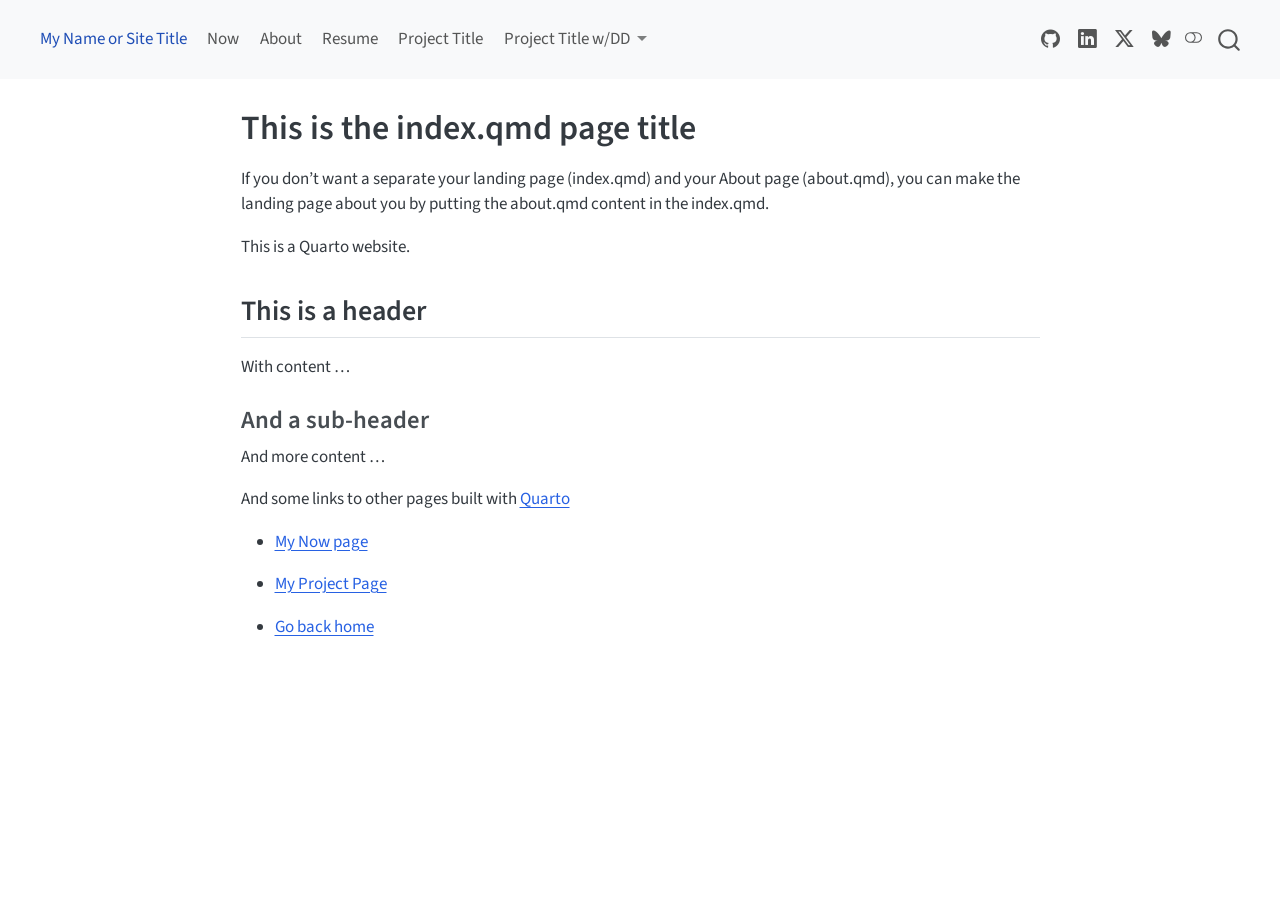
==== docs/index.html @ 88a1ccad "added initial pages" ====
<!DOCTYPE html>
<html xmlns="http://www.w3.org/1999/xhtml" lang="en" xml:lang="en"><head>

<meta charset="utf-8">
<meta name="generator" content="quarto-1.9.37">

<meta name="viewport" content="width=device-width, initial-scale=1.0, user-scalable=yes">


<title>This is the index.qmd page title</title>
<style>
/* Default styles provided by pandoc.
** See https://pandoc.org/MANUAL.html#variables-for-html for config info.
*/
code{white-space: pre-wrap;}
span.smallcaps{font-variant: small-caps;}
div.columns{display: flex; gap: min(4vw, 1.5em);}
div.column{flex: auto; overflow-x: auto;}
div.hanging-indent{margin-left: 1.5em; text-indent: -1.5em;}
ul.task-list{list-style: none;}
ul.task-list li input[type="checkbox"] {
  width: 0.8em;
  margin: 0 0.8em 0.2em -1em; /* quarto-specific, see https://github.com/quarto-dev/quarto-cli/issues/4556 */ 
  vertical-align: middle;
}
</style>


<script src="site_libs/quarto-nav/quarto-nav.js"></script>
<script src="site_libs/quarto-nav/headroom.min.js"></script>
<script src="site_libs/clipboard/clipboard.min.js"></script>
<script src="site_libs/quarto-search/autocomplete.umd.js"></script>
<script src="site_libs/quarto-search/fuse.min.js"></script>
<script src="site_libs/quarto-search/quarto-search.js"></script>
<meta name="quarto:offset" content="./">
<script src="site_libs/quarto-html/quarto.js" type="module"></script>
<script src="site_libs/quarto-html/tabsets/tabsets.js" type="module"></script>
<script src="site_libs/quarto-html/popper.min.js"></script>
<script src="site_libs/quarto-html/tippy.umd.min.js"></script>
<script src="site_libs/quarto-html/anchor.min.js"></script>
<link href="site_libs/quarto-html/tippy.css" rel="stylesheet">
<link href="site_libs/quarto-html/quarto-syntax-highlighting-7f8f88aac4f3542376d5c11b86a4c14d.css" rel="stylesheet" class="quarto-color-scheme" id="quarto-text-highlighting-styles">
<link href="site_libs/quarto-html/quarto-syntax-highlighting-dark-d0ae9245876894da5ac7e18953ecc5cc.css" rel="stylesheet" class="quarto-color-scheme quarto-color-alternate" id="quarto-text-highlighting-styles">
<link href="site_libs/quarto-html/quarto-syntax-highlighting-7f8f88aac4f3542376d5c11b86a4c14d.css" rel="stylesheet" class="quarto-color-scheme-extra" id="quarto-text-highlighting-styles">
<script src="site_libs/bootstrap/bootstrap.min.js"></script>
<link href="site_libs/bootstrap/bootstrap-icons.css" rel="stylesheet">
<link href="site_libs/bootstrap/bootstrap-3bcabbebaf9d300a2465f681428ed06c.min.css" rel="stylesheet" append-hash="true" class="quarto-color-scheme" id="quarto-bootstrap" data-mode="light">
<link href="site_libs/bootstrap/bootstrap-dark-d7677915d5a9eb701ce6c20e749cdb09.min.css" rel="stylesheet" append-hash="true" class="quarto-color-scheme quarto-color-alternate" id="quarto-bootstrap" data-mode="light">
<link href="site_libs/bootstrap/bootstrap-3bcabbebaf9d300a2465f681428ed06c.min.css" rel="stylesheet" append-hash="true" class="quarto-color-scheme-extra" id="quarto-bootstrap" data-mode="light">
<script id="quarto-search-options" type="application/json">{
  "location": "navbar",
  "copy-button": false,
  "collapse-after": 3,
  "panel-placement": "end",
  "type": "overlay",
  "limit": 50,
  "keyboard-shortcut": [
    "f",
    "/",
    "s"
  ],
  "show-item-context": false,
  "language": {
    "search-no-results-text": "No results",
    "search-matching-documents-text": "matching documents",
    "search-copy-link-title": "Copy link to search",
    "search-hide-matches-text": "Hide additional matches",
    "search-more-match-text": "more match in this document",
    "search-more-matches-text": "more matches in this document",
    "search-clear-button-title": "Clear",
    "search-text-placeholder": "",
    "search-detached-cancel-button-title": "Cancel",
    "search-submit-button-title": "Submit",
    "search-label": "Search"
  }
}</script>


</head>

<body class="nav-fixed fullcontent quarto-light"><script id="quarto-html-before-body" type="application/javascript">
    const toggleBodyColorMode = (bsSheetEl) => {
      const mode = bsSheetEl.getAttribute("data-mode");
      const bodyEl = window.document.querySelector("body");
      if (mode === "dark") {
        bodyEl.classList.add("quarto-dark");
        bodyEl.classList.remove("quarto-light");
      } else {
        bodyEl.classList.add("quarto-light");
        bodyEl.classList.remove("quarto-dark");
      }
    }
    const toggleBodyColorPrimary = () => {
      const bsSheetEl = window.document.querySelector("link#quarto-bootstrap:not([rel=disabled-stylesheet])");
      if (bsSheetEl) {
        toggleBodyColorMode(bsSheetEl);
      }
    }
    const setColorSchemeToggle = (alternate) => {
      const toggles = window.document.querySelectorAll('.quarto-color-scheme-toggle');
      for (let i=0; i < toggles.length; i++) {
        const toggle = toggles[i];
        if (toggle) {
          if (alternate) {
            toggle.classList.add("alternate");
          } else {
            toggle.classList.remove("alternate");
          }
        }
      }
    };
    const toggleColorMode = (alternate) => {
      // Switch the stylesheets
      const primaryStylesheets = window.document.querySelectorAll('link.quarto-color-scheme:not(.quarto-color-alternate)');
      const alternateStylesheets = window.document.querySelectorAll('link.quarto-color-scheme.quarto-color-alternate');
      manageTransitions('#quarto-margin-sidebar .nav-link', false);
      if (alternate) {
        // note: dark is layered on light, we don't disable primary!
        enableStylesheet(alternateStylesheets);
        for (const sheetNode of alternateStylesheets) {
          if (sheetNode.id === "quarto-bootstrap") {
            toggleBodyColorMode(sheetNode);
          }
        }
      } else {
        disableStylesheet(alternateStylesheets);
        enableStylesheet(primaryStylesheets)
        toggleBodyColorPrimary();
      }
      manageTransitions('#quarto-margin-sidebar .nav-link', true);
      // Switch the toggles
      setColorSchemeToggle(alternate)
      // Hack to workaround the fact that safari doesn't
      // properly recolor the scrollbar when toggling (#1455)
      if (navigator.userAgent.indexOf('Safari') > 0 && navigator.userAgent.indexOf('Chrome') == -1) {
        manageTransitions("body", false);
        window.scrollTo(0, 1);
        setTimeout(() => {
          window.scrollTo(0, 0);
          manageTransitions("body", true);
        }, 40);
      }
    }
    const disableStylesheet = (stylesheets) => {
      for (let i=0; i < stylesheets.length; i++) {
        const stylesheet = stylesheets[i];
        stylesheet.rel = 'disabled-stylesheet';
      }
    }
    const enableStylesheet = (stylesheets) => {
      for (let i=0; i < stylesheets.length; i++) {
        const stylesheet = stylesheets[i];
        if(stylesheet.rel !== 'stylesheet') { // for Chrome, which will still FOUC without this check
          stylesheet.rel = 'stylesheet';
        }
      }
    }
    const manageTransitions = (selector, allowTransitions) => {
      const els = window.document.querySelectorAll(selector);
      for (let i=0; i < els.length; i++) {
        const el = els[i];
        if (allowTransitions) {
          el.classList.remove('notransition');
        } else {
          el.classList.add('notransition');
        }
      }
    }
    const isFileUrl = () => {
      return window.location.protocol === 'file:';
    }
    const hasAlternateSentinel = () => {
      let styleSentinel = getColorSchemeSentinel();
      if (styleSentinel !== null) {
        return styleSentinel === "alternate";
      } else {
        return false;
      }
    }
    const setStyleSentinel = (alternate) => {
      const value = alternate ? "alternate" : "default";
      if (!isFileUrl()) {
        window.localStorage.setItem("quarto-color-scheme", value);
      } else {
        localAlternateSentinel = value;
      }
    }
    const getColorSchemeSentinel = () => {
      if (!isFileUrl()) {
        const storageValue = window.localStorage.getItem("quarto-color-scheme");
        return storageValue != null ? storageValue : localAlternateSentinel;
      } else {
        return localAlternateSentinel;
      }
    }
    const toggleGiscusIfUsed = (isAlternate, darkModeDefault) => {
      const baseTheme = document.querySelector('#giscus-base-theme')?.value ?? 'light';
      const alternateTheme = document.querySelector('#giscus-alt-theme')?.value ?? 'dark';
      let newTheme = '';
      if(authorPrefersDark) {
        newTheme = isAlternate ? baseTheme : alternateTheme;
      } else {
        newTheme = isAlternate ? alternateTheme : baseTheme;
      }
      const changeGiscusTheme = () => {
        // From: https://github.com/giscus/giscus/issues/336
        const sendMessage = (message) => {
          const iframe = document.querySelector('iframe.giscus-frame');
          if (!iframe) return;
          iframe.contentWindow.postMessage({ giscus: message }, 'https://giscus.app');
        }
        sendMessage({
          setConfig: {
            theme: newTheme
          }
        });
      }
      const isGiscussLoaded = window.document.querySelector('iframe.giscus-frame') !== null;
      if (isGiscussLoaded) {
        changeGiscusTheme();
      }
    };
    const authorPrefersDark = false;
    const darkModeDefault = authorPrefersDark;
      document.querySelector('link#quarto-text-highlighting-styles.quarto-color-scheme-extra').rel = 'disabled-stylesheet';
      document.querySelector('link#quarto-bootstrap.quarto-color-scheme-extra').rel = 'disabled-stylesheet';
    let localAlternateSentinel = darkModeDefault ? 'alternate' : 'default';
    // Dark / light mode switch
    window.quartoToggleColorScheme = () => {
      // Read the current dark / light value
      let toAlternate = !hasAlternateSentinel();
      toggleColorMode(toAlternate);
      setStyleSentinel(toAlternate);
      toggleGiscusIfUsed(toAlternate, darkModeDefault);
      window.dispatchEvent(new Event('resize'));
    };
    // Switch to dark mode if need be
    if (hasAlternateSentinel()) {
      toggleColorMode(true);
    } else {
      toggleColorMode(false);
    }
  </script>

<div id="quarto-search-results"></div>
  <header id="quarto-header" class="headroom fixed-top">
    <nav class="navbar navbar-expand-lg " data-bs-theme="dark">
      <div class="navbar-container container-fluid">
            <div id="quarto-search" class="" title="Search"></div>
          <button class="navbar-toggler" type="button" data-bs-toggle="collapse" data-bs-target="#navbarCollapse" aria-controls="navbarCollapse" role="menu" aria-expanded="false" aria-label="Toggle navigation" onclick="if (window.quartoToggleHeadroom) { window.quartoToggleHeadroom(); }">
  <span class="navbar-toggler-icon"></span>
</button>
          <div class="collapse navbar-collapse" id="navbarCollapse">
            <ul class="navbar-nav navbar-nav-scroll me-auto">
  <li class="nav-item">
    <a class="nav-link active" href="./index.html" aria-current="page"> 
<span class="menu-text">My Name or Site Title</span></a>
  </li>  
  <li class="nav-item">
    <a class="nav-link" href="./now.html"> 
<span class="menu-text">Now</span></a>
  </li>  
  <li class="nav-item">
    <a class="nav-link" href="./about.html"> 
<span class="menu-text">About</span></a>
  </li>  
  <li class="nav-item">
    <a class="nav-link" href="./files/resume.pdf"> 
<span class="menu-text">Resume</span></a>
  </li>  
  <li class="nav-item">
    <a class="nav-link" href="./pages/project/index.html"> 
<span class="menu-text">Project Title</span></a>
  </li>  
  <li class="nav-item dropdown ">
    <a class="nav-link dropdown-toggle" href="#" id="nav-menu-project-title-wdd" role="link" data-bs-toggle="dropdown" aria-expanded="false">
 <span class="menu-text">Project Title w/DD</span>
    </a>
    <ul class="dropdown-menu" aria-labelledby="nav-menu-project-title-wdd">    
        <li>
    <a class="dropdown-item" href="./pages/project/page01.html">
 <span class="dropdown-text">This is the pages/page01.qmd title</span></a>
  </li>  
    </ul>
  </li>
</ul>
            <ul class="navbar-nav navbar-nav-scroll ms-auto">
  <li class="nav-item compact">
    <a class="nav-link" href="https://mygithub.com/"> <i class="bi bi-github" role="img">
</i> 
<span class="menu-text"></span></a>
  </li>  
  <li class="nav-item compact">
    <a class="nav-link" href="https://www.linkedin.com/school/claremont-mckenna-college/posts/?feedView=all"> <i class="bi bi-linkedin" role="img">
</i> 
<span class="menu-text"></span></a>
  </li>  
  <li class="nav-item compact">
    <a class="nav-link" href="https://x.com/CMCnews"> <i class="bi bi-twitter-x" role="img">
</i> 
<span class="menu-text"></span></a>
  </li>  
  <li class="nav-item compact">
    <a class="nav-link" href="https://bsky.app/profile/cmc.edu"> <i class="bi bi-bluesky" role="img">
</i> 
<span class="menu-text"></span></a>
  </li>  
</ul>
          </div> <!-- /navcollapse -->
            <div class="quarto-navbar-tools">
  <a href="" class="quarto-color-scheme-toggle quarto-navigation-tool  px-1" onclick="window.quartoToggleColorScheme(); return false;" title="Toggle dark mode"><i class="bi"></i></a>
</div>
      </div> <!-- /container-fluid -->
    </nav>
</header>
<!-- content -->
<div id="quarto-content" class="quarto-container page-columns page-rows-contents page-layout-article page-navbar">
<!-- sidebar -->
<!-- margin-sidebar -->
    
<!-- main -->
<main class="content" id="quarto-document-content">


<header id="title-block-header" class="quarto-title-block default">
<div class="quarto-title">
<h1 class="title">This is the index.qmd page title</h1>
</div>



<div class="quarto-title-meta">

    
  
    
  </div>
  


</header>


<p>If you don’t want a separate your landing page (index.qmd) and your About page (about.qmd), you can make the landing page about you by putting the about.qmd content in the index.qmd.</p>
<p>This is a Quarto website.</p>
<section id="this-is-a-header" class="level2">
<h2 class="anchored" data-anchor-id="this-is-a-header">This is a header</h2>
<p>With content …</p>
<section id="and-a-sub-header" class="level3">
<h3 class="anchored" data-anchor-id="and-a-sub-header">And a sub-header</h3>
<p>And more content …</p>
<p>And some links to other pages built with <a href="https://quarto.org/">Quarto</a></p>
<ul>
<li><p><a href="./now.html">My Now page</a></p></li>
<li><p><a href="./pages/project/index.html">My Project Page</a></p></li>
<li><p><a href="./index.html">Go back home</a></p></li>
</ul>


</section>
</section>

</main> <!-- /main -->
<script id="quarto-html-after-body" type="application/javascript">
  window.document.addEventListener("DOMContentLoaded", function (event) {
    // Ensure there is a toggle, if there isn't float one in the top right
    if (window.document.querySelector('.quarto-color-scheme-toggle') === null) {
      const a = window.document.createElement('a');
      a.classList.add('top-right');
      a.classList.add('quarto-color-scheme-toggle');
      a.href = "";
      a.onclick = function() { try { window.quartoToggleColorScheme(); } catch {} return false; };
      const i = window.document.createElement("i");
      i.classList.add('bi');
      a.appendChild(i);
      window.document.body.appendChild(a);
    }
    setColorSchemeToggle(hasAlternateSentinel())
    const icon = "";
    const anchorJS = new window.AnchorJS();
    anchorJS.options = {
      placement: 'right',
      icon: icon
    };
    anchorJS.add('.anchored');
    const isCodeAnnotation = (el) => {
      for (const clz of el.classList) {
        if (clz.startsWith('code-annotation-')) {                     
          return true;
        }
      }
      return false;
    }
    const onCopySuccess = function(e) {
      // button target
      const button = e.trigger;
      // don't keep focus
      button.blur();
      // flash "checked"
      button.classList.add('code-copy-button-checked');
      var currentTitle = button.getAttribute("title");
      button.setAttribute("title", "Copied!");
      let tooltip;
      if (window.bootstrap) {
        button.setAttribute("data-bs-toggle", "tooltip");
        button.setAttribute("data-bs-placement", "left");
        button.setAttribute("data-bs-title", "Copied!");
        tooltip = new bootstrap.Tooltip(button, 
          { trigger: "manual", 
            customClass: "code-copy-button-tooltip",
            offset: [0, -8]});
        tooltip.show();    
      }
      setTimeout(function() {
        if (tooltip) {
          tooltip.hide();
          button.removeAttribute("data-bs-title");
          button.removeAttribute("data-bs-toggle");
          button.removeAttribute("data-bs-placement");
        }
        button.setAttribute("title", currentTitle);
        button.classList.remove('code-copy-button-checked');
      }, 1000);
      // clear code selection
      e.clearSelection();
    }
    const getTextToCopy = function(trigger) {
      const outerScaffold = trigger.parentElement.cloneNode(true);
      const codeEl = outerScaffold.querySelector('code');
      for (const childEl of codeEl.children) {
        if (isCodeAnnotation(childEl)) {
          childEl.remove();
        }
      }
      return codeEl.innerText;
    }
    const clipboard = new window.ClipboardJS('.code-copy-button:not([data-in-quarto-modal])', {
      text: getTextToCopy
    });
    clipboard.on('success', onCopySuccess);
    if (window.document.getElementById('quarto-embedded-source-code-modal')) {
      const clipboardModal = new window.ClipboardJS('.code-copy-button[data-in-quarto-modal]', {
        text: getTextToCopy,
        container: window.document.getElementById('quarto-embedded-source-code-modal')
      });
      clipboardModal.on('success', onCopySuccess);
    }
      var localhostRegex = new RegExp(/^(?:http|https):\/\/localhost\:?[0-9]*\//);
      var mailtoRegex = new RegExp(/^mailto:/);
        var filterRegex = new RegExp('/' + window.location.host + '/');
      var isInternal = (href) => {
          return filterRegex.test(href) || localhostRegex.test(href) || mailtoRegex.test(href);
      }
      // Inspect non-navigation links and adorn them if external
     var links = window.document.querySelectorAll('a[href]:not(.nav-link):not(.navbar-brand):not(.toc-action):not(.sidebar-link):not(.sidebar-item-toggle):not(.pagination-link):not(.no-external):not([aria-hidden]):not(.dropdown-item):not(.quarto-navigation-tool):not(.about-link)');
      for (var i=0; i<links.length; i++) {
        const link = links[i];
        if (!isInternal(link.href)) {
          // undo the damage that might have been done by quarto-nav.js in the case of
          // links that we want to consider external
          if (link.dataset.originalHref !== undefined) {
            link.href = link.dataset.originalHref;
          }
        }
      }
    function tippyHover(el, contentFn, onTriggerFn, onUntriggerFn) {
      const config = {
        allowHTML: true,
        maxWidth: 500,
        delay: 100,
        arrow: false,
        appendTo: function(el) {
            return el.parentElement;
        },
        interactive: true,
        interactiveBorder: 10,
        theme: 'quarto',
        placement: 'bottom-start',
      };
      if (contentFn) {
        config.content = contentFn;
      }
      if (onTriggerFn) {
        config.onTrigger = onTriggerFn;
      }
      if (onUntriggerFn) {
        config.onUntrigger = onUntriggerFn;
      }
      window.tippy(el, config); 
    }
    const noterefs = window.document.querySelectorAll('a[role="doc-noteref"]');
    for (var i=0; i<noterefs.length; i++) {
      const ref = noterefs[i];
      tippyHover(ref, function() {
        // use id or data attribute instead here
        let href = ref.getAttribute('data-footnote-href') || ref.getAttribute('href');
        try { href = new URL(href).hash; } catch {}
        const id = href.replace(/^#\/?/, "");
        const note = window.document.getElementById(id);
        if (note) {
          return note.innerHTML;
        } else {
          return "";
        }
      });
    }
    const xrefs = window.document.querySelectorAll('a.quarto-xref');
    const processXRef = (id, note) => {
      // Strip column container classes
      const stripColumnClz = (el) => {
        el.classList.remove("page-full", "page-columns");
        if (el.children) {
          for (const child of el.children) {
            stripColumnClz(child);
          }
        }
      }
      stripColumnClz(note)
      if (id === null || id.startsWith('sec-')) {
        // Special case sections, only their first couple elements
        const container = document.createElement("div");
        if (note.children && note.children.length > 2) {
          container.appendChild(note.children[0].cloneNode(true));
          for (let i = 1; i < note.children.length; i++) {
            const child = note.children[i];
            if (child.tagName === "P" && child.innerText === "") {
              continue;
            } else {
              container.appendChild(child.cloneNode(true));
              break;
            }
          }
          if (window.Quarto?.typesetMath) {
            window.Quarto.typesetMath(container);
          }
          return container.innerHTML
        } else {
          if (window.Quarto?.typesetMath) {
            window.Quarto.typesetMath(note);
          }
          return note.innerHTML;
        }
      } else {
        // Remove any anchor links if they are present
        const anchorLink = note.querySelector('a.anchorjs-link');
        if (anchorLink) {
          anchorLink.remove();
        }
        if (window.Quarto?.typesetMath) {
          window.Quarto.typesetMath(note);
        }
        if (note.classList.contains("callout")) {
          return note.outerHTML;
        } else {
          return note.innerHTML;
        }
      }
    }
    for (var i=0; i<xrefs.length; i++) {
      const xref = xrefs[i];
      tippyHover(xref, undefined, function(instance) {
        instance.disable();
        let url = xref.getAttribute('href');
        let hash = undefined; 
        if (url.startsWith('#')) {
          hash = url;
        } else {
          try { hash = new URL(url).hash; } catch {}
        }
        if (hash) {
          const id = hash.replace(/^#\/?/, "");
          const note = window.document.getElementById(id);
          if (note !== null) {
            try {
              const html = processXRef(id, note.cloneNode(true));
              instance.setContent(html);
            } finally {
              instance.enable();
              instance.show();
            }
          } else {
            // See if we can fetch this
            fetch(url.split('#')[0])
            .then(res => res.text())
            .then(html => {
              const parser = new DOMParser();
              const htmlDoc = parser.parseFromString(html, "text/html");
              const note = htmlDoc.getElementById(id);
              if (note !== null) {
                const html = processXRef(id, note);
                instance.setContent(html);
              } 
            }).finally(() => {
              instance.enable();
              instance.show();
            });
          }
        } else {
          // See if we can fetch a full url (with no hash to target)
          // This is a special case and we should probably do some content thinning / targeting
          fetch(url)
          .then(res => res.text())
          .then(html => {
            const parser = new DOMParser();
            const htmlDoc = parser.parseFromString(html, "text/html");
            const note = htmlDoc.querySelector('main.content');
            if (note !== null) {
              // This should only happen for chapter cross references
              // (since there is no id in the URL)
              // remove the first header
              if (note.children.length > 0 && note.children[0].tagName === "HEADER") {
                note.children[0].remove();
              }
              const html = processXRef(null, note);
              instance.setContent(html);
            } 
          }).finally(() => {
            instance.enable();
            instance.show();
          });
        }
      }, function(instance) {
      });
    }
        let selectedAnnoteEl;
        const selectorForAnnotation = ( cell, annotation) => {
          let cellAttr = 'data-code-cell="' + cell + '"';
          let lineAttr = 'data-code-annotation="' +  annotation + '"';
          const selector = 'span[' + cellAttr + '][' + lineAttr + ']';
          return selector;
        }
        const selectCodeLines = (annoteEl) => {
          const doc = window.document;
          const targetCell = annoteEl.getAttribute("data-target-cell");
          const targetAnnotation = annoteEl.getAttribute("data-target-annotation");
          const annoteSpan = window.document.querySelector(selectorForAnnotation(targetCell, targetAnnotation));
          const lines = annoteSpan.getAttribute("data-code-lines").split(",");
          const lineIds = lines.map((line) => {
            return targetCell + "-" + line;
          })
          let top = null;
          let height = null;
          let parent = null;
          if (lineIds.length > 0) {
              //compute the position of the single el (top and bottom and make a div)
              const el = window.document.getElementById(lineIds[0]);
              top = el.offsetTop;
              height = el.offsetHeight;
              parent = el.parentElement.parentElement;
            if (lineIds.length > 1) {
              const lastEl = window.document.getElementById(lineIds[lineIds.length - 1]);
              const bottom = lastEl.offsetTop + lastEl.offsetHeight;
              height = bottom - top;
            }
            if (top !== null && height !== null && parent !== null) {
              // cook up a div (if necessary) and position it 
              let div = window.document.getElementById("code-annotation-line-highlight");
              if (div === null) {
                div = window.document.createElement("div");
                div.setAttribute("id", "code-annotation-line-highlight");
                div.style.position = 'absolute';
                parent.appendChild(div);
              }
              div.style.top = top - 2 + "px";
              div.style.height = height + 4 + "px";
              div.style.left = 0;
              let gutterDiv = window.document.getElementById("code-annotation-line-highlight-gutter");
              if (gutterDiv === null) {
                gutterDiv = window.document.createElement("div");
                gutterDiv.setAttribute("id", "code-annotation-line-highlight-gutter");
                gutterDiv.style.position = 'absolute';
                const codeCell = window.document.getElementById(targetCell);
                const gutter = codeCell.querySelector('.code-annotation-gutter');
                gutter.appendChild(gutterDiv);
              }
              gutterDiv.style.top = top - 2 + "px";
              gutterDiv.style.height = height + 4 + "px";
            }
            selectedAnnoteEl = annoteEl;
          }
        };
        const unselectCodeLines = () => {
          const elementsIds = ["code-annotation-line-highlight", "code-annotation-line-highlight-gutter"];
          elementsIds.forEach((elId) => {
            const div = window.document.getElementById(elId);
            if (div) {
              div.remove();
            }
          });
          selectedAnnoteEl = undefined;
        };
          // Handle positioning of the toggle
      window.addEventListener(
        "resize",
        throttle(() => {
          elRect = undefined;
          if (selectedAnnoteEl) {
            selectCodeLines(selectedAnnoteEl);
          }
        }, 10)
      );
      function throttle(fn, ms) {
      let throttle = false;
      let timer;
        return (...args) => {
          if(!throttle) { // first call gets through
              fn.apply(this, args);
              throttle = true;
          } else { // all the others get throttled
              if(timer) clearTimeout(timer); // cancel #2
              timer = setTimeout(() => {
                fn.apply(this, args);
                timer = throttle = false;
              }, ms);
          }
        };
      }
        // Attach click handler to the DT
        const annoteDls = window.document.querySelectorAll('dt[data-target-cell]');
        for (const annoteDlNode of annoteDls) {
          annoteDlNode.addEventListener('click', (event) => {
            const clickedEl = event.target;
            if (clickedEl !== selectedAnnoteEl) {
              unselectCodeLines();
              const activeEl = window.document.querySelector('dt[data-target-cell].code-annotation-active');
              if (activeEl) {
                activeEl.classList.remove('code-annotation-active');
              }
              selectCodeLines(clickedEl);
              clickedEl.classList.add('code-annotation-active');
            } else {
              // Unselect the line
              unselectCodeLines();
              clickedEl.classList.remove('code-annotation-active');
            }
          });
        }
    const findCites = (el) => {
      const parentEl = el.parentElement;
      if (parentEl) {
        const cites = parentEl.dataset.cites;
        if (cites) {
          return {
            el,
            cites: cites.split(' ')
          };
        } else {
          return findCites(el.parentElement)
        }
      } else {
        return undefined;
      }
    };
    var bibliorefs = window.document.querySelectorAll('a[role="doc-biblioref"]');
    for (var i=0; i<bibliorefs.length; i++) {
      const ref = bibliorefs[i];
      const citeInfo = findCites(ref);
      if (citeInfo) {
        tippyHover(citeInfo.el, function() {
          var popup = window.document.createElement('div');
          citeInfo.cites.forEach(function(cite) {
            var citeDiv = window.document.createElement('div');
            citeDiv.classList.add('hanging-indent');
            citeDiv.classList.add('csl-entry');
            var biblioDiv = window.document.getElementById('ref-' + cite);
            if (biblioDiv) {
              citeDiv.innerHTML = biblioDiv.innerHTML;
            }
            popup.appendChild(citeDiv);
          });
          return popup.innerHTML;
        });
      }
    }
  });
  </script>
</div> <!-- /content -->




</body></html>
---- docs/site_libs/quarto-html/tippy.css ----
.tippy-box[data-animation=fade][data-state=hidden]{opacity:0}[data-tippy-root]{max-width:calc(100vw - 10px)}.tippy-box{position:relative;background-color:#333;color:#fff;border-radius:4px;font-size:14px;line-height:1.4;white-space:normal;outline:0;transition-property:transform,visibility,opacity}.tippy-box[data-placement^=top]>.tippy-arrow{bottom:0}.tippy-box[data-placement^=top]>.tippy-arrow:before{bottom:-7px;left:0;border-width:8px 8px 0;border-top-color:initial;transform-origin:center top}.tippy-box[data-placement^=bottom]>.tippy-arrow{top:0}.tippy-box[data-placement^=bottom]>.tippy-arrow:before{top:-7px;left:0;border-width:0 8px 8px;border-bottom-color:initial;transform-origin:center bottom}.tippy-box[data-placement^=left]>.tippy-arrow{right:0}.tippy-box[data-placement^=left]>.tippy-arrow:before{border-width:8px 0 8px 8px;border-left-color:initial;right:-7px;transform-origin:center left}.tippy-box[data-placement^=right]>.tippy-arrow{left:0}.tippy-box[data-placement^=right]>.tippy-arrow:before{left:-7px;border-width:8px 8px 8px 0;border-right-color:initial;transform-origin:center right}.tippy-box[data-inertia][data-state=visible]{transition-timing-function:cubic-bezier(.54,1.5,.38,1.11)}.tippy-arrow{width:16px;height:16px;color:#333}.tippy-arrow:before{content:"";position:absolute;border-color:transparent;border-style:solid}.tippy-content{position:relative;padding:5px 9px;z-index:1}
---- docs/site_libs/quarto-html/quarto-syntax-highlighting-7f8f88aac4f3542376d5c11b86a4c14d.css ----
/* quarto syntax highlight colors */
:root {
  --quarto-hl-ot-color: #003B4F;
  --quarto-hl-at-color: #657422;
  --quarto-hl-ss-color: #20794D;
  --quarto-hl-an-color: #5E5E5E;
  --quarto-hl-fu-color: #4758AB;
  --quarto-hl-st-color: #20794D;
  --quarto-hl-cf-color: #003B4F;
  --quarto-hl-op-color: #5E5E5E;
  --quarto-hl-er-color: #AD0000;
  --quarto-hl-bn-color: #AD0000;
  --quarto-hl-al-color: #AD0000;
  --quarto-hl-va-color: #111111;
  --quarto-hl-bu-color: inherit;
  --quarto-hl-ex-color: inherit;
  --quarto-hl-pp-color: #AD0000;
  --quarto-hl-in-color: #5E5E5E;
  --quarto-hl-vs-color: #20794D;
  --quarto-hl-wa-color: #5E5E5E;
  --quarto-hl-do-color: #5E5E5E;
  --quarto-hl-im-color: #00769E;
  --quarto-hl-ch-color: #20794D;
  --quarto-hl-dt-color: #AD0000;
  --quarto-hl-fl-color: #AD0000;
  --quarto-hl-co-color: #5E5E5E;
  --quarto-hl-cv-color: #5E5E5E;
  --quarto-hl-cn-color: #8f5902;
  --quarto-hl-sc-color: #5E5E5E;
  --quarto-hl-dv-color: #AD0000;
  --quarto-hl-kw-color: #003B4F;
}

/* other quarto variables */
:root {
  --quarto-font-monospace: SFMono-Regular, Menlo, Monaco, Consolas, "Liberation Mono", "Courier New", monospace;
}

/* syntax highlight based on Pandoc's rules */
pre > code.sourceCode > span {
  color: #003B4F;
}

code.sourceCode > span {
  color: #003B4F;
}

div.sourceCode,
div.sourceCode pre.sourceCode {
  color: #003B4F;
}

/* Normal */
code span {
  color: #003B4F;
}

/* Alert */
code span.al {
  color: #AD0000;
  font-style: inherit;
}

/* Annotation */
code span.an {
  color: #5E5E5E;
  font-style: inherit;
}

/* Attribute */
code span.at {
  color: #657422;
  font-style: inherit;
}

/* BaseN */
code span.bn {
  color: #AD0000;
  font-style: inherit;
}

/* BuiltIn */
code span.bu {
  font-style: inherit;
}

/* ControlFlow */
code span.cf {
  color: #003B4F;
  font-weight: bold;
  font-style: inherit;
}

/* Char */
code span.ch {
  color: #20794D;
  font-style: inherit;
}

/* Constant */
code span.cn {
  color: #8f5902;
  font-style: inherit;
}

/* Comment */
code span.co {
  color: #5E5E5E;
  font-style: inherit;
}

/* CommentVar */
code span.cv {
  color: #5E5E5E;
  font-style: italic;
}

/* Documentation */
code span.do {
  color: #5E5E5E;
  font-style: italic;
}

/* DataType */
code span.dt {
  color: #AD0000;
  font-style: inherit;
}

/* DecVal */
code span.dv {
  color: #AD0000;
  font-style: inherit;
}

/* Error */
code span.er {
  color: #AD0000;
  font-style: inherit;
}

/* Extension */
code span.ex {
  font-style: inherit;
}

/* Float */
code span.fl {
  color: #AD0000;
  font-style: inherit;
}

/* Function */
code span.fu {
  color: #4758AB;
  font-style: inherit;
}

/* Import */
code span.im {
  color: #00769E;
  font-style: inherit;
}

/* Information */
code span.in {
  color: #5E5E5E;
  font-style: inherit;
}

/* Keyword */
code span.kw {
  color: #003B4F;
  font-weight: bold;
  font-style: inherit;
}

/* Operator */
code span.op {
  color: #5E5E5E;
  font-style: inherit;
}

/* Other */
code span.ot {
  color: #003B4F;
  font-style: inherit;
}

/* Preprocessor */
code span.pp {
  color: #AD0000;
  font-style: inherit;
}

/* SpecialChar */
code span.sc {
  color: #5E5E5E;
  font-style: inherit;
}

/* SpecialString */
code span.ss {
  color: #20794D;
  font-style: inherit;
}

/* String */
code span.st {
  color: #20794D;
  font-style: inherit;
}

/* Variable */
code span.va {
  color: #111111;
  font-style: inherit;
}

/* VerbatimString */
code span.vs {
  color: #20794D;
  font-style: inherit;
}

/* Warning */
code span.wa {
  color: #5E5E5E;
  font-style: italic;
}

.prevent-inlining {
  content: "</";
}

/*# sourceMappingURL=789ad8cd35626ba772517505b42a116e.css.map */
---- docs/site_libs/quarto-html/quarto-syntax-highlighting-dark-d0ae9245876894da5ac7e18953ecc5cc.css ----
/* quarto syntax highlight colors */
:root {
  --quarto-hl-al-color: #f07178;
  --quarto-hl-an-color: #d4d0ab;
  --quarto-hl-at-color: #00e0e0;
  --quarto-hl-bn-color: #d4d0ab;
  --quarto-hl-bu-color: #abe338;
  --quarto-hl-ch-color: #abe338;
  --quarto-hl-co-color: #f8f8f2;
  --quarto-hl-cv-color: #ffd700;
  --quarto-hl-cn-color: #ffd700;
  --quarto-hl-cf-color: #ffa07a;
  --quarto-hl-dt-color: #ffa07a;
  --quarto-hl-dv-color: #d4d0ab;
  --quarto-hl-do-color: #f8f8f2;
  --quarto-hl-er-color: #f07178;
  --quarto-hl-ex-color: #00e0e0;
  --quarto-hl-fl-color: #d4d0ab;
  --quarto-hl-fu-color: #ffa07a;
  --quarto-hl-im-color: #abe338;
  --quarto-hl-in-color: #d4d0ab;
  --quarto-hl-kw-color: #ffa07a;
  --quarto-hl-op-color: #ffa07a;
  --quarto-hl-ot-color: #00e0e0;
  --quarto-hl-pp-color: #dcc6e0;
  --quarto-hl-re-color: #00e0e0;
  --quarto-hl-sc-color: #abe338;
  --quarto-hl-ss-color: #abe338;
  --quarto-hl-st-color: #abe338;
  --quarto-hl-va-color: #00e0e0;
  --quarto-hl-vs-color: #abe338;
  --quarto-hl-wa-color: #dcc6e0;
}

/* other quarto variables */
:root {
  --quarto-font-monospace: SFMono-Regular, Menlo, Monaco, Consolas, "Liberation Mono", "Courier New", monospace;
}

/* syntax highlight based on Pandoc's rules */
pre > code.sourceCode > span {
  color: #f8f8f2;
}

code.sourceCode > span {
  color: #f8f8f2;
}

div.sourceCode,
div.sourceCode pre.sourceCode {
  color: #f8f8f2;
}

/* Normal */
code span {
  color: #f8f8f2;
}

/* Alert */
code span.al {
  color: #f07178;
}

/* Annotation */
code span.an {
  color: #d4d0ab;
}

/* Attribute */
code span.at {
  color: #00e0e0;
}

/* BaseN */
code span.bn {
  color: #d4d0ab;
}

/* BuiltIn */
code span.bu {
  color: #abe338;
}

/* ControlFlow */
code span.cf {
  font-weight: bold;
  color: #ffa07a;
}

/* Char */
code span.ch {
  color: #abe338;
}

/* Constant */
code span.cn {
  color: #ffd700;
}

/* Comment */
code span.co {
  font-style: italic;
  color: #f8f8f2;
}

/* CommentVar */
code span.cv {
  color: #ffd700;
}

/* Documentation */
code span.do {
  color: #f8f8f2;
}

/* DataType */
code span.dt {
  color: #ffa07a;
}

/* DecVal */
code span.dv {
  color: #d4d0ab;
}

/* Error */
code span.er {
  color: #f07178;
  text-decoration: underline;
}

/* Extension */
code span.ex {
  font-weight: bold;
  color: #00e0e0;
}

/* Float */
code span.fl {
  color: #d4d0ab;
}

/* Function */
code span.fu {
  color: #ffa07a;
}

/* Import */
code span.im {
  color: #abe338;
}

/* Information */
code span.in {
  color: #d4d0ab;
}

/* Keyword */
code span.kw {
  font-weight: bold;
  color: #ffa07a;
}

/* Operator */
code span.op {
  color: #ffa07a;
}

/* Other */
code span.ot {
  color: #00e0e0;
}

/* Preprocessor */
code span.pp {
  color: #dcc6e0;
}

/* RegionMarker */
code span.re {
  background-color: #f8f8f2;
  color: #00e0e0;
}

/* SpecialChar */
code span.sc {
  color: #abe338;
}

/* SpecialString */
code span.ss {
  color: #abe338;
}

/* String */
code span.st {
  color: #abe338;
}

/* Variable */
code span.va {
  color: #00e0e0;
}

/* VerbatimString */
code span.vs {
  color: #abe338;
}

/* Warning */
code span.wa {
  color: #dcc6e0;
}

.prevent-inlining {
  content: "</";
}

/*# sourceMappingURL=e2dac9153eaf3c552d5043f9565d03d7.css.map */
---- docs/site_libs/quarto-html/quarto-syntax-highlighting-7f8f88aac4f3542376d5c11b86a4c14d.css ----
/* quarto syntax highlight colors */
:root {
  --quarto-hl-ot-color: #003B4F;
  --quarto-hl-at-color: #657422;
  --quarto-hl-ss-color: #20794D;
  --quarto-hl-an-color: #5E5E5E;
  --quarto-hl-fu-color: #4758AB;
  --quarto-hl-st-color: #20794D;
  --quarto-hl-cf-color: #003B4F;
  --quarto-hl-op-color: #5E5E5E;
  --quarto-hl-er-color: #AD0000;
  --quarto-hl-bn-color: #AD0000;
  --quarto-hl-al-color: #AD0000;
  --quarto-hl-va-color: #111111;
  --quarto-hl-bu-color: inherit;
  --quarto-hl-ex-color: inherit;
  --quarto-hl-pp-color: #AD0000;
  --quarto-hl-in-color: #5E5E5E;
  --quarto-hl-vs-color: #20794D;
  --quarto-hl-wa-color: #5E5E5E;
  --quarto-hl-do-color: #5E5E5E;
  --quarto-hl-im-color: #00769E;
  --quarto-hl-ch-color: #20794D;
  --quarto-hl-dt-color: #AD0000;
  --quarto-hl-fl-color: #AD0000;
  --quarto-hl-co-color: #5E5E5E;
  --quarto-hl-cv-color: #5E5E5E;
  --quarto-hl-cn-color: #8f5902;
  --quarto-hl-sc-color: #5E5E5E;
  --quarto-hl-dv-color: #AD0000;
  --quarto-hl-kw-color: #003B4F;
}

/* other quarto variables */
:root {
  --quarto-font-monospace: SFMono-Regular, Menlo, Monaco, Consolas, "Liberation Mono", "Courier New", monospace;
}

/* syntax highlight based on Pandoc's rules */
pre > code.sourceCode > span {
  color: #003B4F;
}

code.sourceCode > span {
  color: #003B4F;
}

div.sourceCode,
div.sourceCode pre.sourceCode {
  color: #003B4F;
}

/* Normal */
code span {
  color: #003B4F;
}

/* Alert */
code span.al {
  color: #AD0000;
  font-style: inherit;
}

/* Annotation */
code span.an {
  color: #5E5E5E;
  font-style: inherit;
}

/* Attribute */
code span.at {
  color: #657422;
  font-style: inherit;
}

/* BaseN */
code span.bn {
  color: #AD0000;
  font-style: inherit;
}

/* BuiltIn */
code span.bu {
  font-style: inherit;
}

/* ControlFlow */
code span.cf {
  color: #003B4F;
  font-weight: bold;
  font-style: inherit;
}

/* Char */
code span.ch {
  color: #20794D;
  font-style: inherit;
}

/* Constant */
code span.cn {
  color: #8f5902;
  font-style: inherit;
}

/* Comment */
code span.co {
  color: #5E5E5E;
  font-style: inherit;
}

/* CommentVar */
code span.cv {
  color: #5E5E5E;
  font-style: italic;
}

/* Documentation */
code span.do {
  color: #5E5E5E;
  font-style: italic;
}

/* DataType */
code span.dt {
  color: #AD0000;
  font-style: inherit;
}

/* DecVal */
code span.dv {
  color: #AD0000;
  font-style: inherit;
}

/* Error */
code span.er {
  color: #AD0000;
  font-style: inherit;
}

/* Extension */
code span.ex {
  font-style: inherit;
}

/* Float */
code span.fl {
  color: #AD0000;
  font-style: inherit;
}

/* Function */
code span.fu {
  color: #4758AB;
  font-style: inherit;
}

/* Import */
code span.im {
  color: #00769E;
  font-style: inherit;
}

/* Information */
code span.in {
  color: #5E5E5E;
  font-style: inherit;
}

/* Keyword */
code span.kw {
  color: #003B4F;
  font-weight: bold;
  font-style: inherit;
}

/* Operator */
code span.op {
  color: #5E5E5E;
  font-style: inherit;
}

/* Other */
code span.ot {
  color: #003B4F;
  font-style: inherit;
}

/* Preprocessor */
code span.pp {
  color: #AD0000;
  font-style: inherit;
}

/* SpecialChar */
code span.sc {
  color: #5E5E5E;
  font-style: inherit;
}

/* SpecialString */
code span.ss {
  color: #20794D;
  font-style: inherit;
}

/* String */
code span.st {
  color: #20794D;
  font-style: inherit;
}

/* Variable */
code span.va {
  color: #111111;
  font-style: inherit;
}

/* VerbatimString */
code span.vs {
  color: #20794D;
  font-style: inherit;
}

/* Warning */
code span.wa {
  color: #5E5E5E;
  font-style: italic;
}

.prevent-inlining {
  content: "</";
}

/*# sourceMappingURL=789ad8cd35626ba772517505b42a116e.css.map */
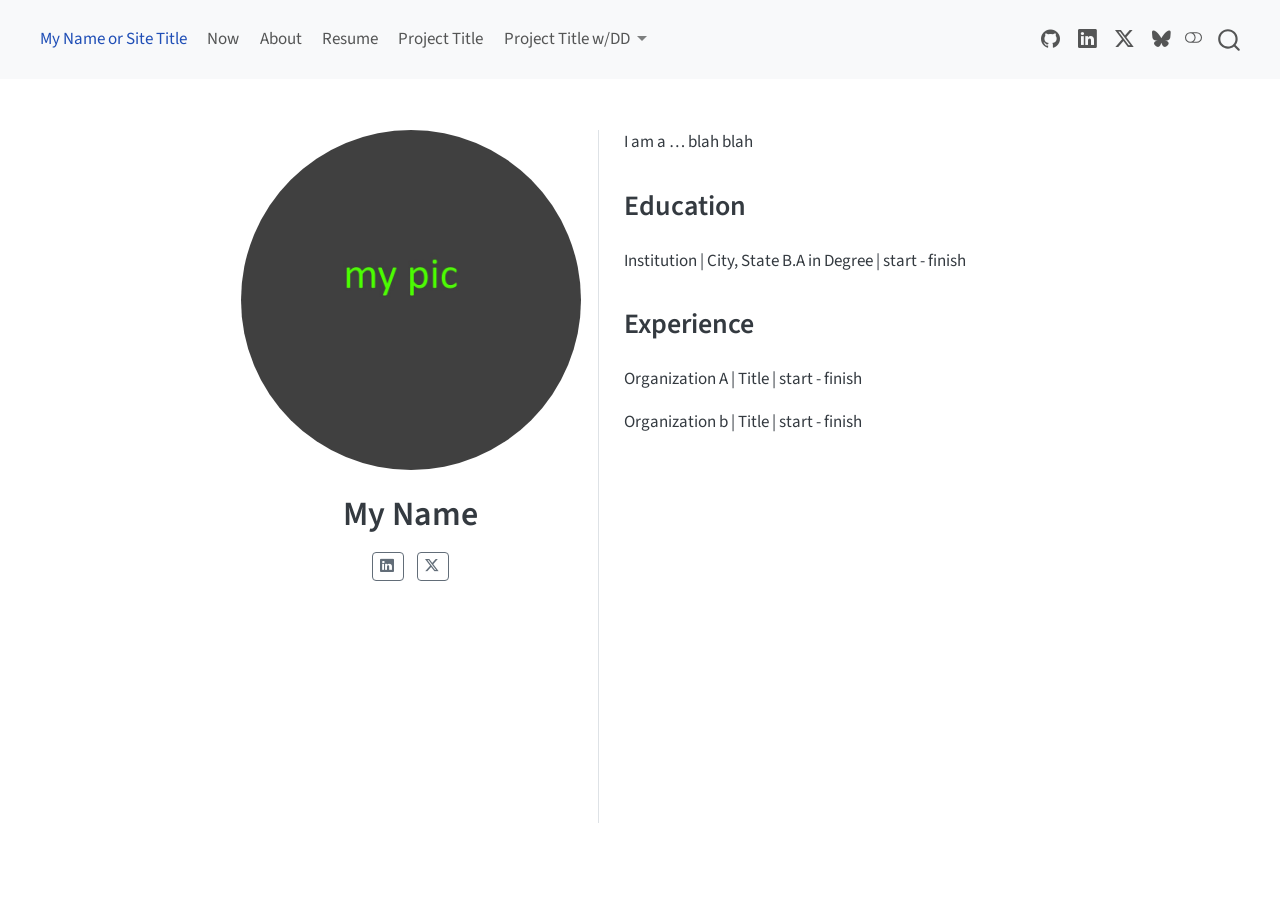
==== commit b2db49fa: "added project file for easy opening" ====
--- a/docs/index.html
+++ b/docs/index.html
@@ -7,7 +7,7 @@
 <meta name="viewport" content="width=device-width, initial-scale=1.0, user-scalable=yes">
 
 
-<title>This is the index.qmd page title</title>
+<title>My Name</title>
 <style>
 /* Default styles provided by pandoc.
 ** See https://pandoc.org/MANUAL.html#variables-for-html for config info.
@@ -37,7 +37,6 @@
 <script src="site_libs/quarto-html/tabsets/tabsets.js" type="module"></script>
 <script src="site_libs/quarto-html/popper.min.js"></script>
 <script src="site_libs/quarto-html/tippy.umd.min.js"></script>
-<script src="site_libs/quarto-html/anchor.min.js"></script>
 <link href="site_libs/quarto-html/tippy.css" rel="stylesheet">
 <link href="site_libs/quarto-html/quarto-syntax-highlighting-7f8f88aac4f3542376d5c11b86a4c14d.css" rel="stylesheet" class="quarto-color-scheme" id="quarto-text-highlighting-styles">
 <link href="site_libs/quarto-html/quarto-syntax-highlighting-dark-d0ae9245876894da5ac7e18953ecc5cc.css" rel="stylesheet" class="quarto-color-scheme quarto-color-alternate" id="quarto-text-highlighting-styles">
@@ -279,7 +278,7 @@
     <ul class="dropdown-menu" aria-labelledby="nav-menu-project-title-wdd">    
         <li>
     <a class="dropdown-item" href="./pages/project/page01.html">
- <span class="dropdown-text">This is the pages/page01.qmd title</span></a>
+ <span class="dropdown-text">This is the pages/project/page01.qmd title</span></a>
   </li>  
     </ul>
   </li>
@@ -319,48 +318,45 @@
 <!-- margin-sidebar -->
     
 <!-- main -->
-<main class="content" id="quarto-document-content">
-
-
+<div class="quarto-about-trestles">
+  <div class="about-entity">
+    <img src="files/profile-pic.jpg" class="about-image
+  round " style="height: 20em; width: 20em;">
 <header id="title-block-header" class="quarto-title-block default">
 <div class="quarto-title">
-<h1 class="title">This is the index.qmd page title</h1>
+<h1 class="title">My Name</h1>
 </div>
-
-
-
 <div class="quarto-title-meta">
-
-    
-  
-    
   </div>
-  
-
-
 </header>
-
-
-<p>If you don’t want a separate your landing page (index.qmd) and your About page (about.qmd), you can make the landing page about you by putting the about.qmd content in the index.qmd.</p>
-<p>This is a Quarto website.</p>
-<section id="this-is-a-header" class="level2">
-<h2 class="anchored" data-anchor-id="this-is-a-header">This is a header</h2>
-<p>With content …</p>
-<section id="and-a-sub-header" class="level3">
-<h3 class="anchored" data-anchor-id="and-a-sub-header">And a sub-header</h3>
-<p>And more content …</p>
-<p>And some links to other pages built with <a href="https://quarto.org/">Quarto</a></p>
-<ul>
-<li><p><a href="./now.html">My Now page</a></p></li>
-<li><p><a href="./pages/project/index.html">My Project Page</a></p></li>
-<li><p><a href="./index.html">Go back home</a></p></li>
-</ul>
-
-
+    <div class="about-links">
+  <a href="https://www.linkedin.com/school/claremont-mckenna-college/posts/?feedView=all" class="about-link" rel="" target="">
+    <i class="bi bi-linkedin"></i>
+     <span class="about-link-text"></span>
+  </a>
+  <a href="https://x.com/CMCnews" class="about-link" rel="" target="">
+    <i class="bi bi-twitter-x"></i>
+     <span class="about-link-text"></span>
+  </a>
+</div>
+  </div>
+  <div class="about-contents"><main class="content" id="quarto-document-content">
+
+<p>I am a … blah blah</p>
+<section id="education" class="level2">
+<h2 data-anchor-id="education">Education</h2>
+<p>Institution | City, State B.A in Degree | start - finish</p>
 </section>
+<section id="experience" class="level2">
+<h2 data-anchor-id="experience">Experience</h2>
+<p>Organization A | Title | start - finish</p>
+<p>Organization b | Title | start - finish</p>
+
+
 </section>
-
-</main> <!-- /main -->
+</main></div>
+</div>
+ <!-- /main -->
 <script id="quarto-html-after-body" type="application/javascript">
   window.document.addEventListener("DOMContentLoaded", function (event) {
     // Ensure there is a toggle, if there isn't float one in the top right
@@ -376,13 +372,6 @@
       window.document.body.appendChild(a);
     }
     setColorSchemeToggle(hasAlternateSentinel())
-    const icon = "";
-    const anchorJS = new window.AnchorJS();
-    anchorJS.options = {
-      placement: 'right',
-      icon: icon
-    };
-    anchorJS.add('.anchored');
     const isCodeAnnotation = (el) => {
       for (const clz of el.classList) {
         if (clz.startsWith('code-annotation-')) {                     
